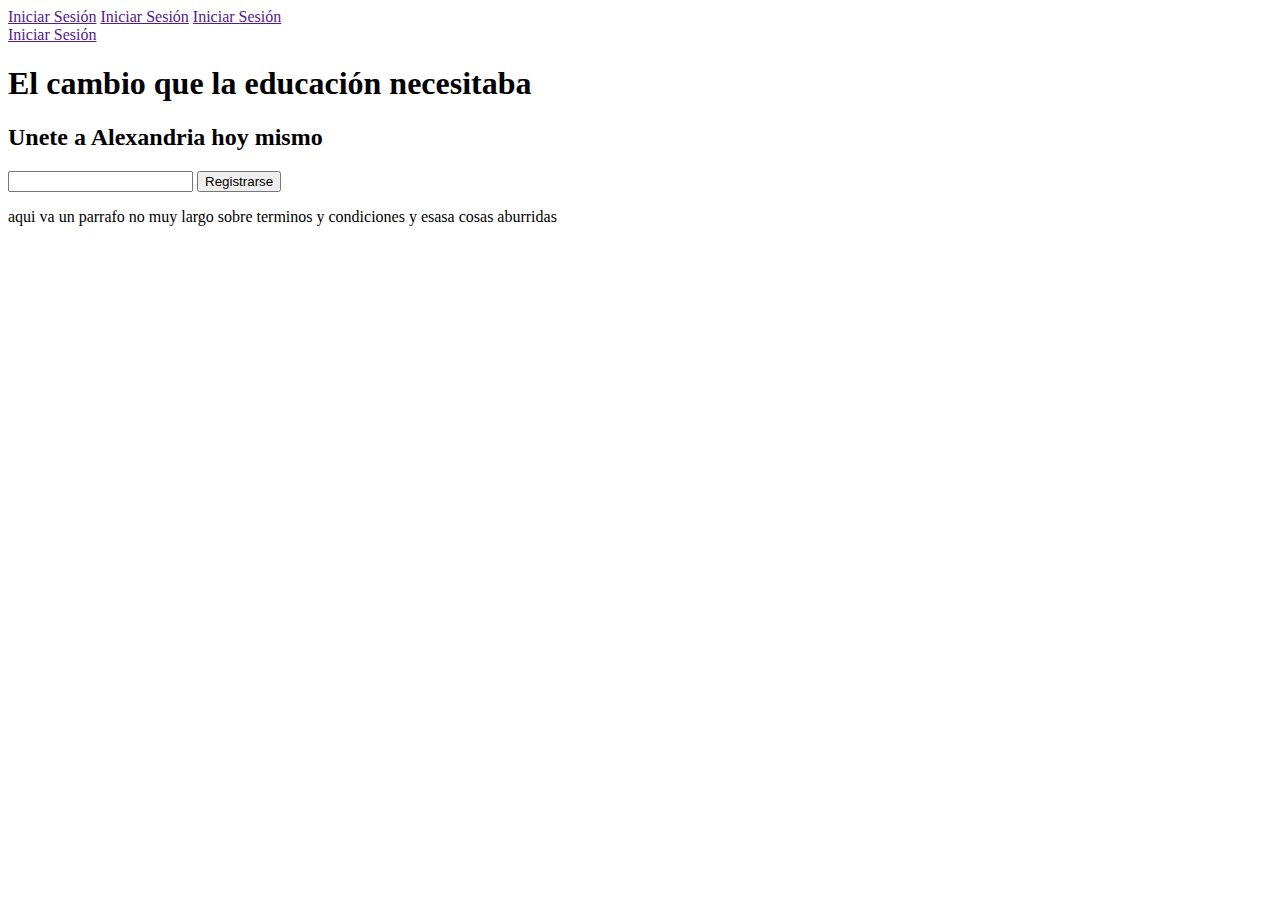
==== Index.html @ 072596ee "first commit" ====
<!--Landing page para proyecto Alexandria-->

<!DOCTYPE html>
<html lang="es">

<head>
    <meta charset="UTF-8">
    <meta name="description" content="Pequeña descripcioin">
    <meta name="robots" content="index,folow">
    <meta http-equiv="X-UA-Compatible" content="IE=edge">
    <meta name="viewport" content="width=device-width, initial-scale=1.0">
    <title>Alexandria</title>
 <!--Responsive-->
    <link rel="stylesheet" href="./index_style_mobile.css">
    <link rel="stylesheet" href="./landing_style_tablet.css" media="screen and (min-width: 1000px) ">
    <link rel="stylesheet" href="./landing_style_desktop.css" media="screen and (min-width: 1100px) ">

</head>

<body>
    <header >
        <div class="logo_img"><a href=""></a></div>
        <nav class="navegation_bar">
            <a href="">Iniciar Sesión</a>
            <a href="">Iniciar Sesión</a>
            <a href="">Iniciar Sesión</a>
        </nav>
        <div class="login"><a href="">Iniciar Sesión</a></div>
        <div class="menu_img"><a href=""></a></div>

    </header>

    <main class="container">
        <section class="section_1">
            <div class="section_1_text">
                <h1>El cambio que la educación necesitaba</h1>
                <h2>Unete a Alexandria hoy mismo</h2>
                <input type="text" name="" id="">
                <button class="boton-generico">Registrarse</button>
                <p>aqui va un parrafo 
                    no muy largo sobre terminos y condiciones y esasa cosas aburridas</p>
            </div>
            <picture class= "section_1_image">
            </picture>

        </section>
        <section class="section_2"></section>
        <section class="section_3"></section>
    </main>   

    <footer > </footer>
</body>

</html>
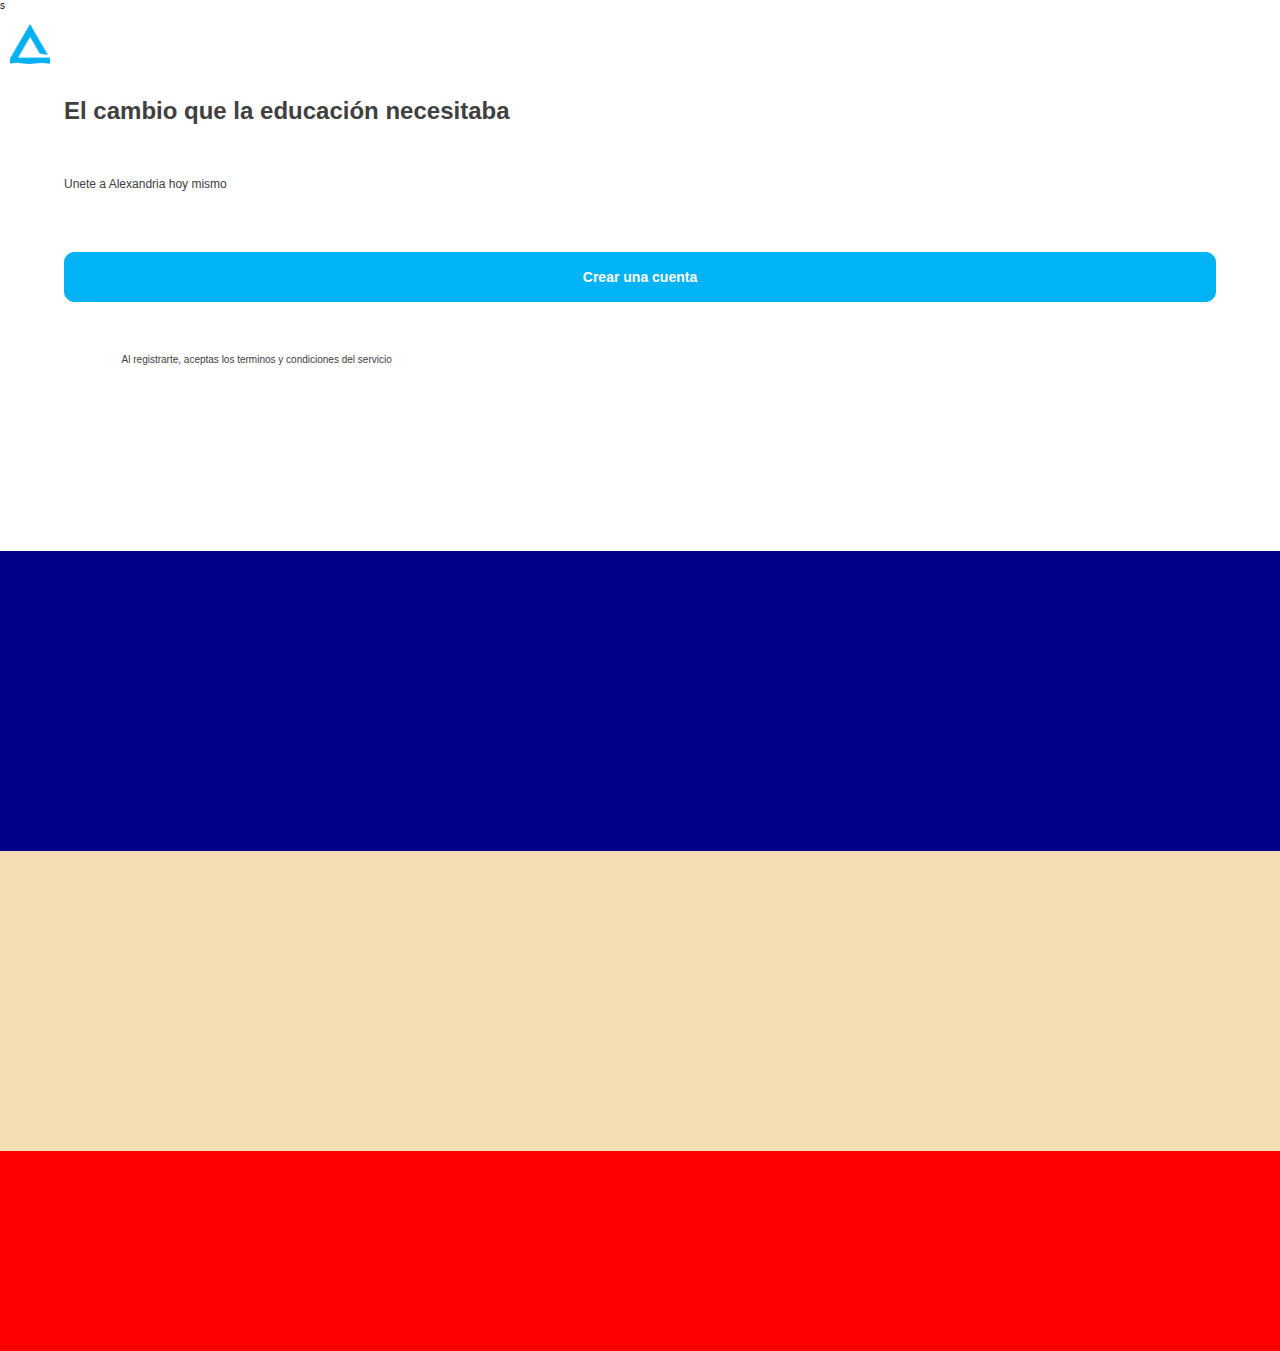
==== commit 41cc0f0a: "hover" ====
--- a/Index.html
+++ b/Index.html
@@ -11,13 +11,12 @@
     <meta name="viewport" content="width=device-width, initial-scale=1.0">
     <title>Alexandria</title>
  <!--Responsive-->
-    <link rel="stylesheet" href="./index_style_mobile.css">
-    <link rel="stylesheet" href="./landing_style_tablet.css" media="screen and (min-width: 1000px) ">
-    <link rel="stylesheet" href="./landing_style_desktop.css" media="screen and (min-width: 1100px) ">
+    <link rel="stylesheet" href="./Index_style_mobile.css">
+    
 
 </head>
 
-<body>
+<body>s
     <header >
         <div class="logo_img"><a href=""></a></div>
         <nav class="navegation_bar">
@@ -35,11 +34,11 @@
             <div class="section_1_text">
                 <h1>El cambio que la educación necesitaba</h1>
                 <h2>Unete a Alexandria hoy mismo</h2>
-                <input type="text" name="" id="">
-                <button class="boton-generico">Registrarse</button>
-                <p>aqui va un parrafo 
-                    no muy largo sobre terminos y condiciones y esasa cosas aburridas</p>
+                <button class="boton-generico">Crear una cuenta</button>
+                <div class="section_1_terms">
+                <p>Al registrarte, aceptas los terminos y condiciones del servicio</p>
             </div>
+        </div>
             <picture class= "section_1_image">
             </picture>
 
--- a/Index_style_mobile.css
+++ b/Index_style_mobile.css
@@ -0,0 +1,195 @@
+* {
+    box-sizing: border-box;
+    margin: 0;
+    padding: 0;
+    list-style: none;
+    text-decoration: none;
+    border: none;
+    outline: none;
+    font-family:Verdana, Geneva, Tahoma, sans-serif;
+}
+body{
+max-width: 1444px;
+height: auto;
+min-width: 320px;
+margin-left: auto;
+margin-right: auto;
+}
+
+html {
+    font-size: 62.5%;
+}
+
+.container{
+    display: flex;
+    flex-wrap: wrap;
+}
+
+.header, footer, .section_1, .section_2, .section_3 {
+    width: 100%;
+    min-width: 150px;
+    height: 300px;
+    
+}
+header{
+    background-color:white;
+    width: 100%;
+    height: 60px;
+    display: flex;
+    flex-wrap: wrap;
+    justify-content: space-between;
+    align-items: center;
+    
+}
+footer{
+    background-color:red;
+    width: 100%;
+    height: 200px;
+}
+
+/*---------------------------------------------------------------------------seccion 1*/
+.section_1{
+    background-color: white;
+    display: flex;
+    flex-wrap: wrap;
+    width: 100%;
+    height: auto;
+    align-items: center;
+}
+.section_1_text{
+    background-color:white;
+    order: 1;
+    color: #404040;
+width: 100%;
+height: 320px;
+display: flex;
+flex-wrap: wrap;
+justify-content: center;
+align-items: center;
+}
+.section_1_terms{
+    width: 90%;
+    height: auto;
+
+}
+
+.section_1_text h1{
+    width: 100%;
+    font-size: 24px;
+height: auto;
+text-align: start;
+margin-top: auto;
+margin-bottom: auto;
+margin-left: 5%;
+margin-right: 5%;
+}
+.section_1_text h2{
+    width: 100%;
+    font-size: 12px;
+    height: auto;
+    font-weight: 100;
+    text-align: start;
+    margin-top: auto;
+    margin-bottom: auto;
+    margin-left: 5%;
+    margin-right: 5%;
+
+}
+
+.section_1_text input{
+    width: 90%;
+    height:50px;
+    border-radius: 5px;
+    border: 0px solid #FFC000;
+    
+}
+.boton-generico{
+    cursor: pointer;
+    margin-top: 10px;
+    width: 90%;
+    height: 50px;
+    background-color: #00B3F5;
+    border: 0;
+    font-size: 14px;
+    font-weight: 600;
+    color: white; 
+    border-radius: 5px;
+    padding: 0 15px;
+    border: 1px solid #00B3F5;
+    border-radius: 10px;
+    
+    }
+
+    .boton-generico:hover{
+        box-shadow: 0 1px 6px 0 #00B3F5;
+    border-color: #00B3F5;
+        }
+    .section_1_text p{
+        width: 100%;
+        font-size: 10px;
+        height: auto;
+        text-align: start;
+        margin-left: 5%;
+    margin-right: 5%;
+        }
+
+
+.section_1_image{
+    order: 2;
+   background-image: url(./img/banner\ alexandria.png);
+   background-position: center;
+   background-size:cover;
+   width: 100%;
+height: 160px;
+size: 1.6rem;
+display: flex;
+align-items: center;
+justify-content: center;
+}
+
+
+/*---------------------------------------------------------------------------seccion 2*/
+
+.section_2{
+    order: 3;
+    background-color: darkblue;
+}
+.section_3{
+    order: 4;
+    background-color: wheat;
+}
+
+.logo_img{
+
+    background-image:url(./img/alexandria\ logo.png);
+    width: 40px;
+    height: 40px;
+    background-position: center;
+    background-size: cover;
+    margin-top: auto;
+    margin-bottom: auto;
+    margin-left: 10px;
+}
+.navegation_bar{
+    background-color: tomato;
+    width: 0%;
+    height: auto;
+    visibility: hidden;
+}
+.login{
+    background-color: tomato;
+    width: 0%;
+    height: auto;
+    visibility: hidden;
+}
+.menu_img{
+    visibility: hidden;
+    background-image:url(./img/menu-icon.png);
+    width: 30px;
+    height: 25px;
+    background-position: center;
+    background-size: cover;
+    margin-top: auto;
+    margin-bottom: auto;
+    margin-right: 10px;
+}